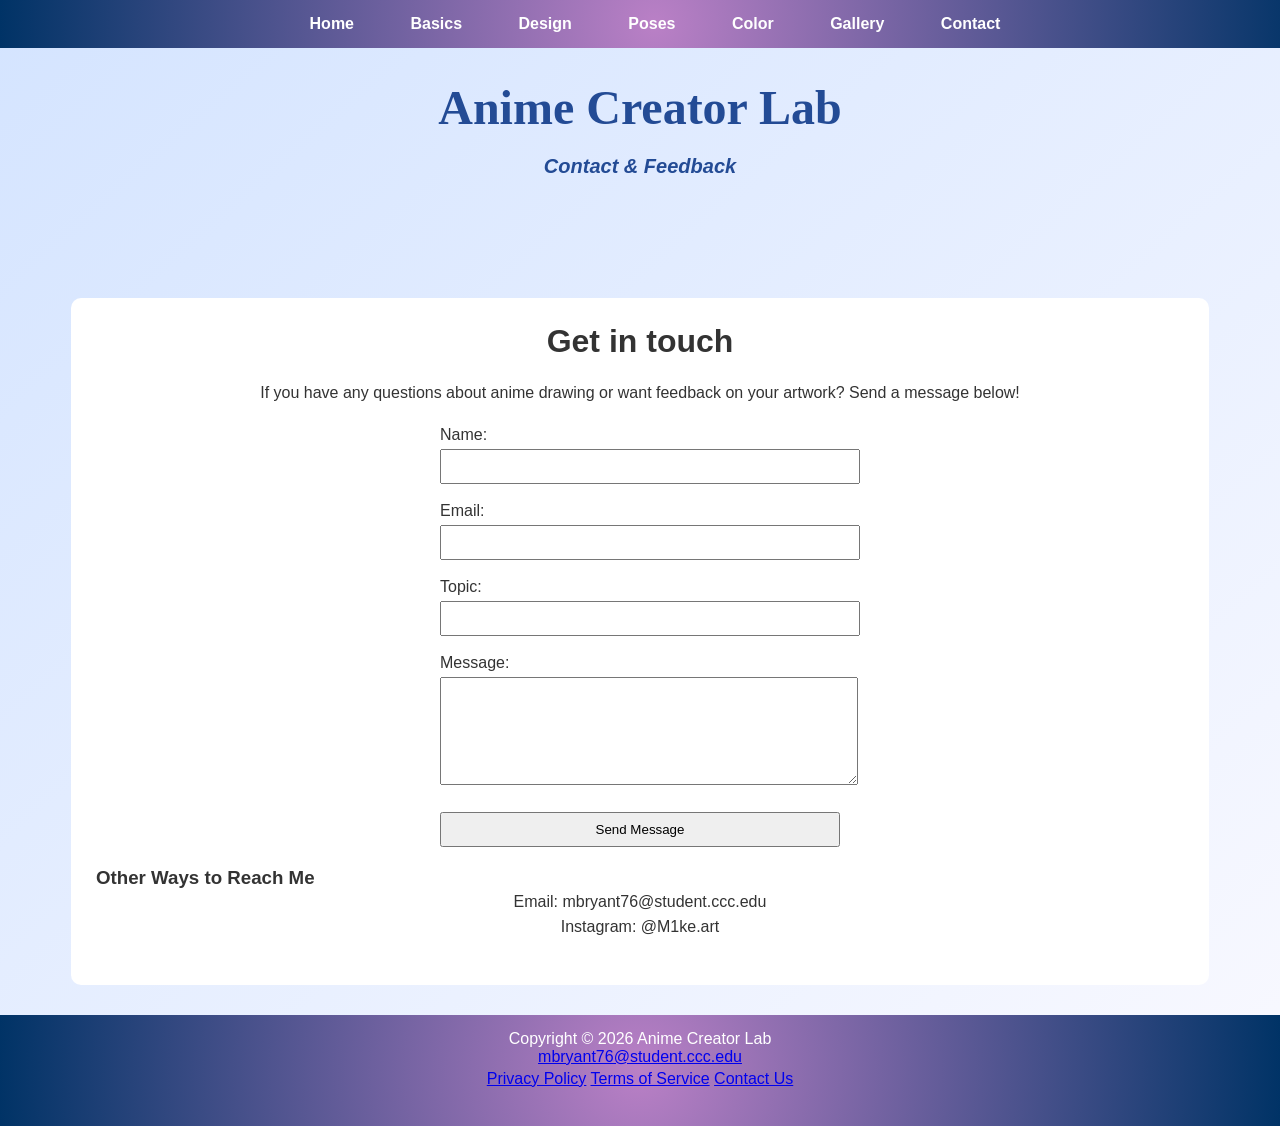
==== contact.html @ 3b4935d0 "Add files via upload" ====
<!DOCTYPE html>
<html lang="en">
<head>
  <meta charset="UTF-8">
 <meta name="description" content=" Learn anime drawing techniques, including character design, poses, and coloring.">
  <meta name="viewport" content="width=device-width, initial-scale=1.0">
  <title>Anime Creator Lab | Contact</title>
  <link rel="stylesheet" href="styles.css">
</head>

<body>

<nav>
    <a href="index.html">Home</a>
    <a href="basic.html">Basics</a>
    <a href="design.html">Design</a>
    <a href="poses.html">Poses</a>
    <a href="color.html">Color</a>
    <a href="gallery.html">Gallery</a>
	<a href="contact.html">Contact</a>
  </nav>
  
  <header>
  <h1>Anime Creator Lab</h1>
  <h3>Contact & Feedback</h3>
  </header>
  
  <main>
  
  <div id="format">
  
  <h1>Get in touch</h1>
  
  <p style="text-align: center; margin-bottom: 20px:">
	If you have any questions about anime drawing or want feedback on your artwork? Send a message below!
  </p>
  
  <form action="#" method="post">
  
    <label for="name">Name:</label><br>
	<input type="text" id="name" name="name" required><br><br>
	
	<label for="email">Email:</label><br>
	<input type="email" id="email" name="email" required><br><br>
	
	<label for="topic">Topic:</label><br>
	<input type="text" id="topic" name="topic"><br><br>
	
	<label for="message">Message:</label><br>
	<textarea id="message" name="message" rows="6" required></textarea><br><br>
	
	<input type="submit" value="Send Message">
	
	</form>
	
	  <h3>Other Ways to Reach Me</h3>
	  <p style="text-align:center;">
	  Email: mbryant76@student.ccc.edu<br>
	  Instagram: @M1ke.art
	  </p>
	
  </div>
	
</main>

<footer>
    Copyright &copy; 2026 Anime Creator Lab<br>
<a href="mailto:mbryant76@student.ccc.edu">mbryant76@student.ccc.edu</a>
    <p>
      <a href="#">Privacy Policy</a>
      <a href="#">Terms of Service</a>
      <a href="#">Contact Us</a>
    </p>
  </footer>

</body>
</html>
---- styles.css ----
/* CSS Reset */
body, header, nav, main, footer, img, h1, h2, h3, ul, li, p {
    margin: 0;
    padding: 0;
    border: 0;
}



/* ===== BODY ===== */
body {
  font-family: Arial, sans-serif;
  background: linear-gradient(to bottom right, #d4e4ff, #f9f9ff);
  color: #333;
}

/* ===== Header ===== */

header {
    text-align: center;
	padding: 20px;
    color: #234b95;
}

header h1 {
    font-size: 3em;
    margin-top: 1.25em;
    font-family: Garamond, Times, serif;
}

#format h1 {
	text-align: center;
	margin-bottom: 20px;
}

h3 {
	margin-top: 20px;
}

header h3 {
    font-style: italic;
    font-size: 1.25em;
    font-family: Futura, Arial, sans-serif;
}

/* ===== NAV ===== */
nav {
  background: radial-gradient(circle, #ba80c6, #003366);
  padding: 15px;
  text-align: center;
  position: fixed;
  top: 0;
  width: 100%;
}

nav a {
  color: white;
  text-decoration: none;
  margin: 0 12px;
  font-weight: bold;
  padding: 8px 14px;
  border-radius: 6px;
}

nav a:hover {
  background: white;
  color: #003366;
}

/* ===== HERO ===== */
#hero img {
  width: 100%;
  margin-top: 70px;
}

/* ===== Main Content ===== */
main {
  background: white;
  width: 85%;
  margin: 20px auto;
  margin-top: 100px;
  padding: 25px;
  border-radius: 10px;
}

/* ===== TWO COLUM ===== */
.two-column {
  display: flex;
  flex-wrap: wrap;
  gap: 20px;
}

.column {
  flex: 1;
  min-width: 250px;
  padding: 15px;
  border: 1px solid rgba(0, 51, 102, 0.1); /* very light border */
  background: #f9fbff;
  border-radius: 10px;
}

.column p {
	margin-bottom: 20px;
	line-height: 1.6;
}

.column img, 
#format img{
	width: 100%;
	max-width: 350px;
	height: auto;
	display: block;
	margin: 10px auto;
	border-radius: 10px;
}

/* ===== ALTERNATE LIGHT BACKGROUBND COLOR FOR COLUMS ===== */
.column:nth-child(1) {
  background-color: #f9fbff; /* very light blue */
}

.column:nth-child(2) {
  background-color: #ffffff; /* white for contrast */
}


/* ===== PARAGRAPHS ===== */
p {
  line-height: 1.6;
  margin-bottom: 20px;
}

/* ===== CARD GRID ===== */
.card {
  width: 30%;
  float: left;
  margin: 1.5%;
  text-align: center;
}

.card img {
  width: 100%;
  border-radius: 10px;
}

.clearfix::after {
  content: "";
  display: block;
  clear: both;
}

/* ===== TABLE ===== */
table {
  width: 100%;
  border-collapse: collapse;
  margin-top: 20px;
}

th,td {
    border: 1px solid #234b95;
	padding: 20px;
    text-align: center;
}

th {
  background-color: #234b95;
  color: white;
}

/* ===== FORM ===== */
form {
   max-width: 400px;
   margin: auto;
}

input, textarea {
  width: 100%;
  padding: 8px;
  margin-top: 5px;
}

/* ===== Footer ===== */
footer {
  background: radial-gradient(circle, #ba80c6, #003366);
  color: white;
  text-align: center;
  padding: 15px;
  margin-top: 30px;
}
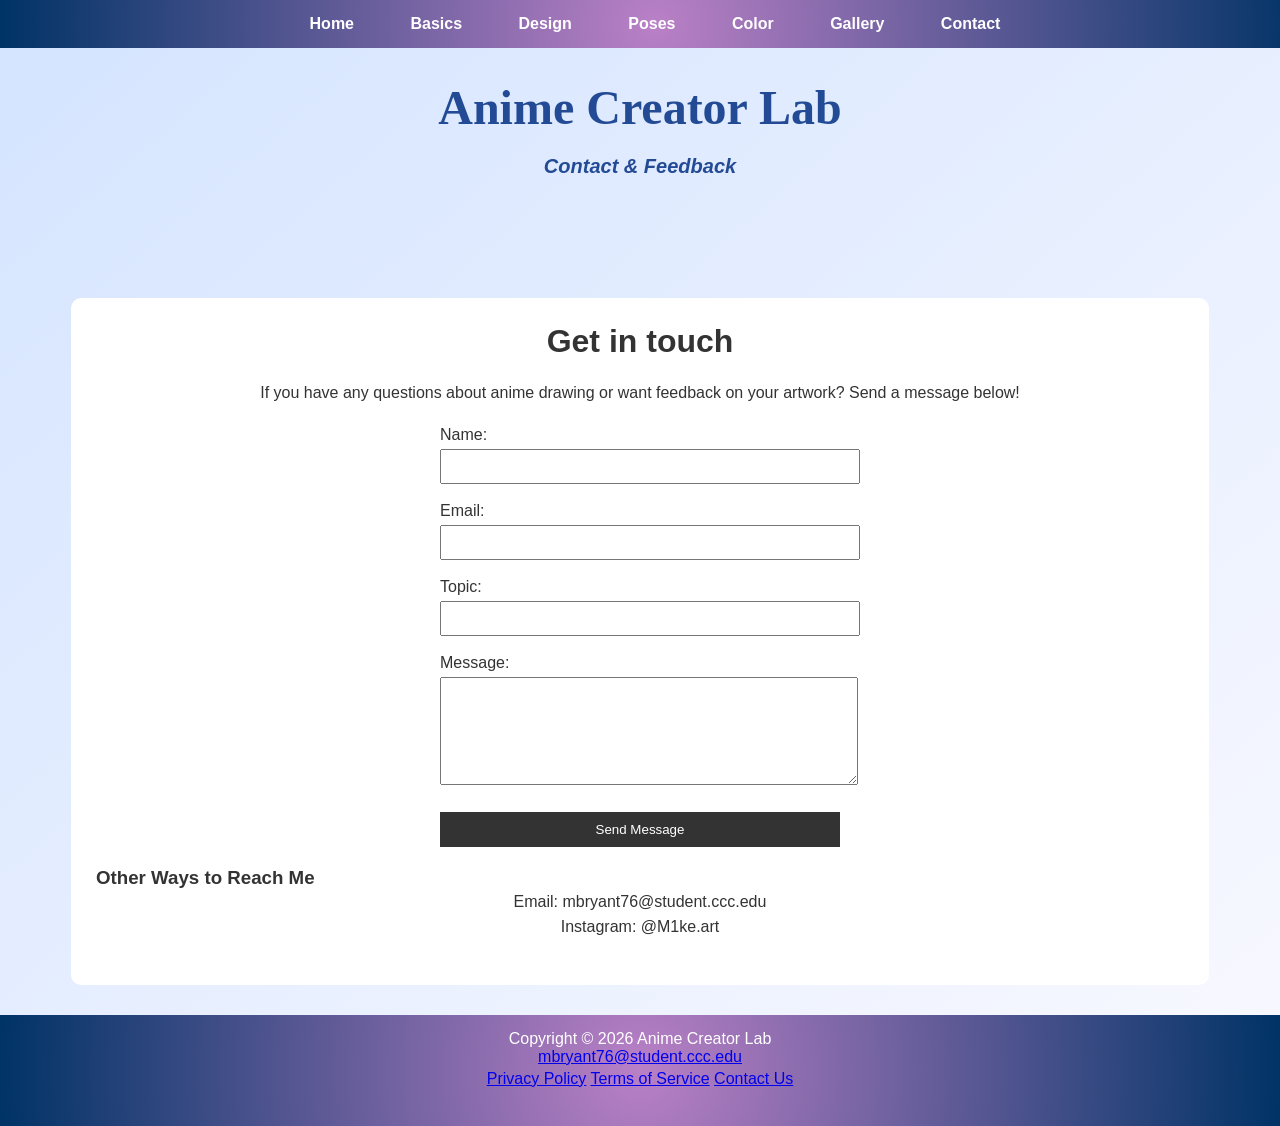
==== commit d5294302: "Add files via upload" ====
--- a/contact.html
+++ b/contact.html
@@ -35,7 +35,7 @@
 	If you have any questions about anime drawing or want feedback on your artwork? Send a message below!
   </p>
   
-  <form action="#" method="post">
+  <form action="/submit-form" method="post">
   
     <label for="name">Name:</label><br>
 	<input type="text" id="name" name="name" required><br><br>
@@ -49,7 +49,7 @@
 	<label for="message">Message:</label><br>
 	<textarea id="message" name="message" rows="6" required></textarea><br><br>
 	
-	<input type="submit" value="Send Message">
+	<input type="submit" value="Send Message" class="submit-btn">
 	
 	</form>
 	
--- a/styles.css
+++ b/styles.css
@@ -177,8 +177,16 @@
   width: 100%;
   padding: 8px;
   margin-top: 5px;
+} 
+
+/* ===== Submit Button ===== */
+.submit-btn {
+	background-color: #333;
+	color: white;
+	padding: 10px 20px;
+	border: none;
+	cursor: pointer;
 }
-
 /* ===== Footer ===== */
 footer {
   background: radial-gradient(circle, #ba80c6, #003366);
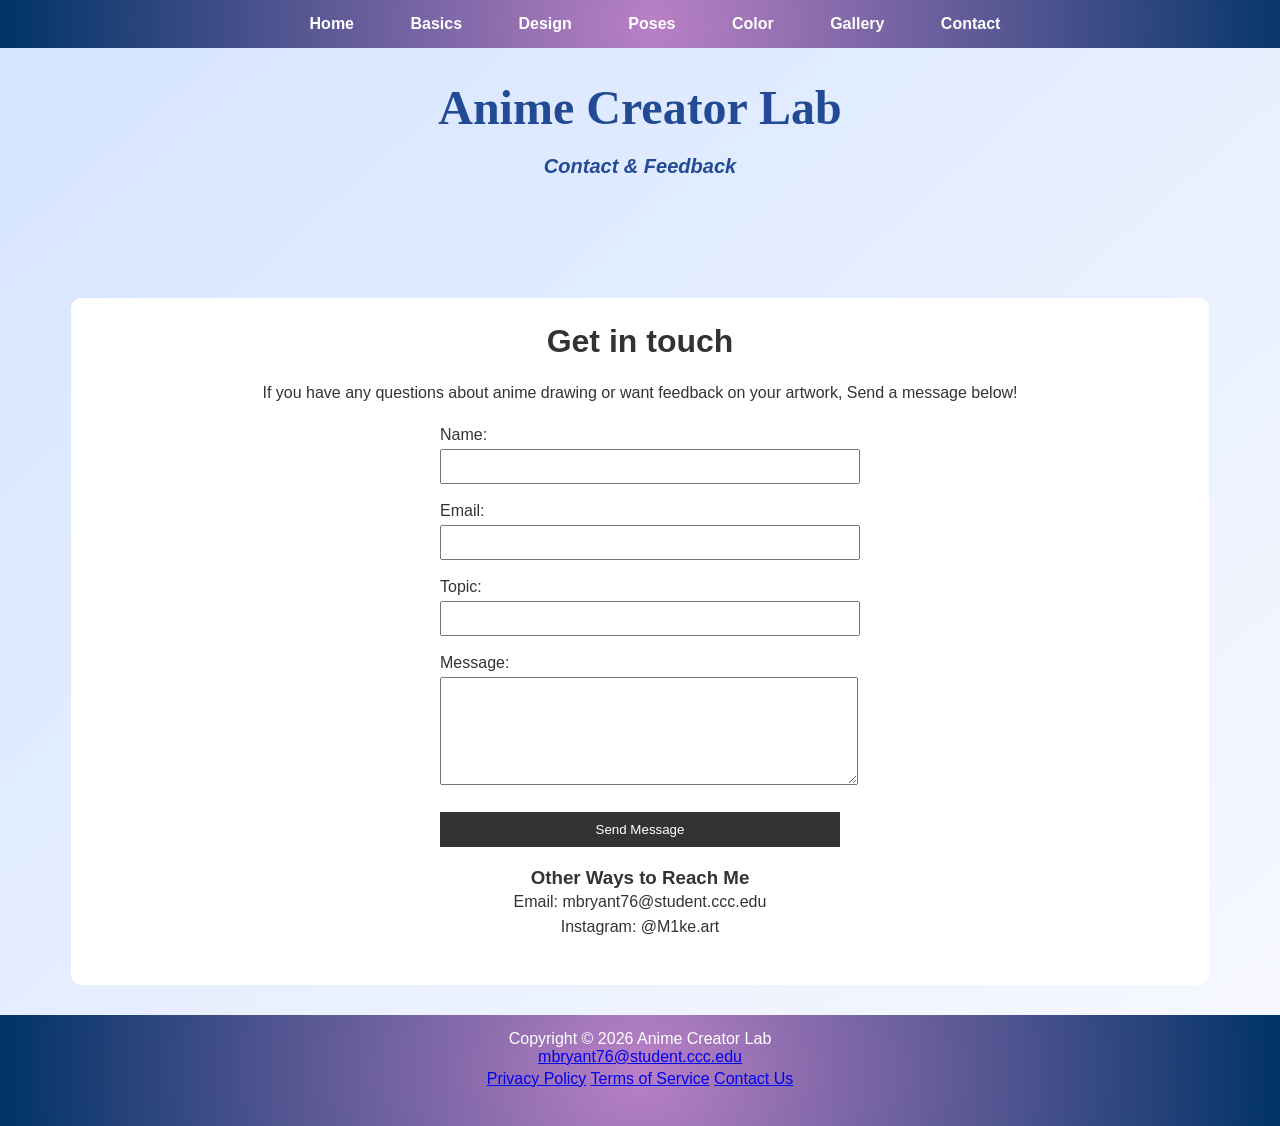
==== commit 26baf197: "Add files via upload" ====
--- a/contact.html
+++ b/contact.html
@@ -32,10 +32,10 @@
   <h1>Get in touch</h1>
   
   <p style="text-align: center; margin-bottom: 20px:">
-	If you have any questions about anime drawing or want feedback on your artwork? Send a message below!
+	If you have any questions about anime drawing or want feedback on your artwork, Send a message below!
   </p>
   
-  <form action="/submit-form" method="post">
+  <form ID="contactForm">
   
     <label for="name">Name:</label><br>
 	<input type="text" id="name" name="name" required><br><br>
@@ -53,7 +53,7 @@
 	
 	</form>
 	
-	  <h3>Other Ways to Reach Me</h3>
+	  <h3 style="text-align:center;">Other Ways to Reach Me</h3>
 	  <p style="text-align:center;">
 	  Email: mbryant76@student.ccc.edu<br>
 	  Instagram: @M1ke.art
@@ -72,6 +72,10 @@
       <a href="#">Contact Us</a>
     </p>
   </footer>
-
+<script>
+ document.getElementById("contactForm").addEventListener("submit", function(event) {
+      event.preventDefault();
+      alert("Message sent successfully!");
+    });
 </body>
 </html>
